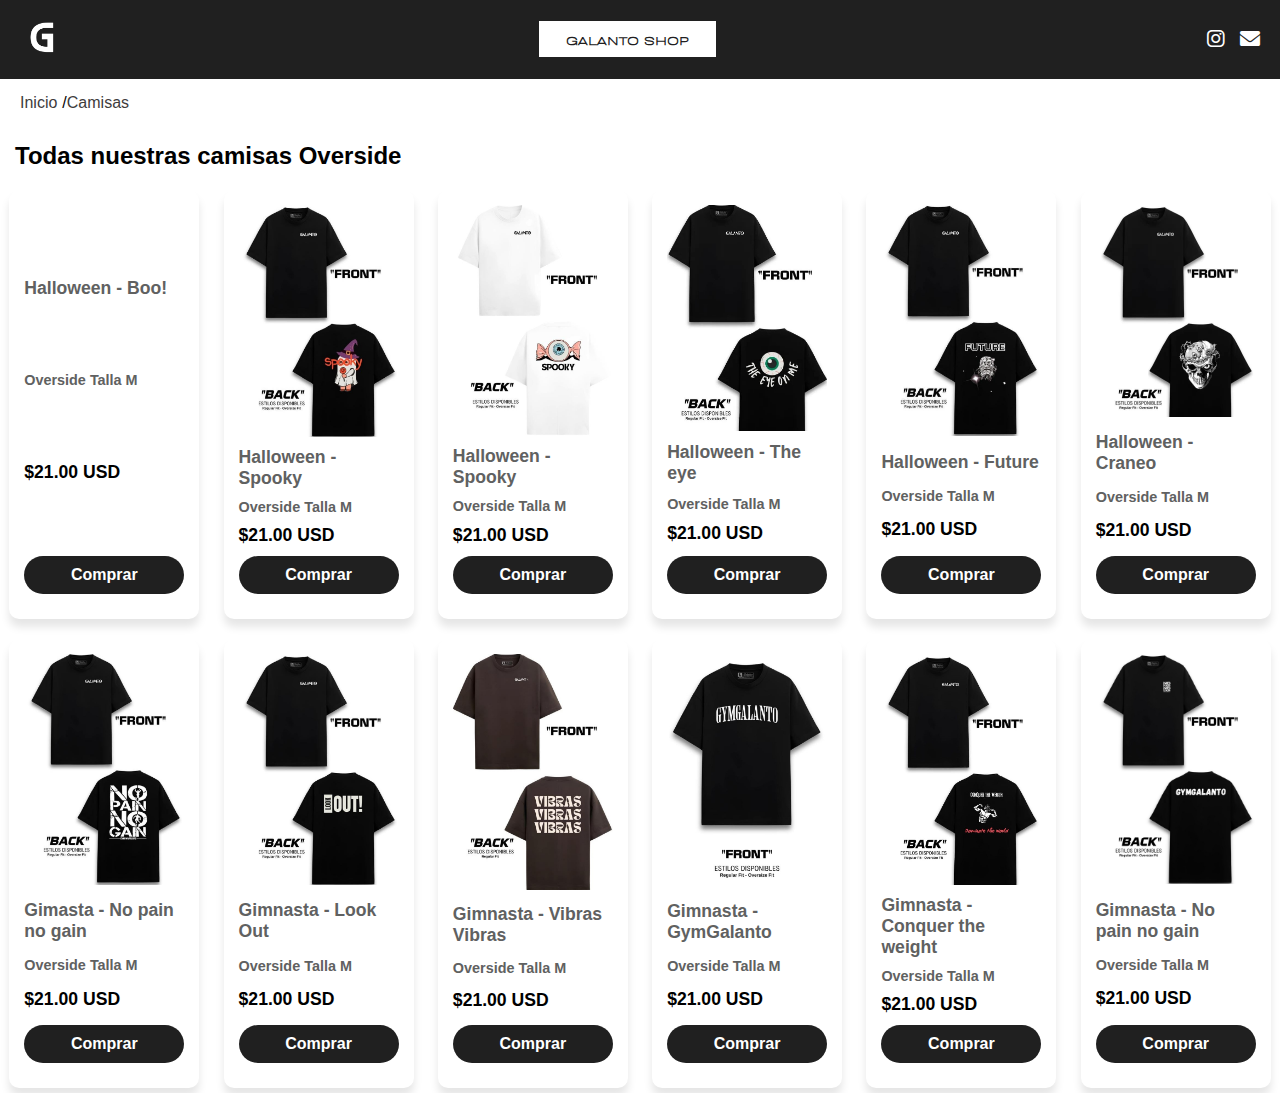
==== Html/Camisas.html @ 6b149786 "Add files via upload" ====
<!DOCTYPE html>
<html lang="es">
<head>
    <meta charset="UTF-8">
    <meta name="viewport" content="width=device-width, initial-scale=1.0">
    <title>Camisas-Galanto</title>
    <head>
    <title>Título de la Página</title>
    <link rel="icon" href="/Images/Imagenes Joyas/Logo Galanto.png" type="image/png">
    <link rel="stylesheet" href="https://cdnjs.cloudflare.com/ajax/libs/font-awesome/6.0.0-beta3/css/all.min.css">
    <link rel="stylesheet" href="/Css/Camisas.css">
    <link href = "fonts/roboto/stylesheet.css" rel = "stylesheet" type = "text/css" />
</head>
<body>
    <header>
        <div class="logo">
            <a href="/index.html"><img src="/Images/Images-inicio/Logo Galanto.png" alt="Logo" height="30px"></a>
        </div>
        <div class="navbar">
            <ul>
                
                <li><a> GALANTO SHOP </a></li>
            </ul>
        </div>
        <div class="RS">
            
            <a href="https://www.instagram.com/galanto.shop/profilecard/?igsh=MWtlc3ozMmpicTRucg=="target="_blank"><i class="fab fa-instagram"></i></a>
            <a href="mailto:galanto.shopteams@gmail.com"><i class="fas fa-envelope"></i></a>
        </div>
    </header>
    <main>
        <div class="breadcrumb">
            <a href="/index.html">Inicio</a> /
            <a href="#"> Camisas</a> 
            
          </div>
          
        <div class="TituloPrincipal">
            <h2>Todas nuestras camisas Overside</h2>
        </div>
        <div class="ProductoTarjeta">
            <div class="Tarjeta1">
                <img src="/Images/Imagenes Camisa/Diseño BOO.jpg" alt="" >
                <h3>Halloween - Boo!</h3>
                <p>Overside Talla M</p>
                <span>$21.00 USD</span>
                <div class="btn1" onclick="sendToWhatsApp('Halloween - Boo! ' ,'$21.00')">
                    <p>Comprar</p>
                </div>
            </div>
            <div class="Tarjeta1">
                <img src="/Images/Imagenes Camisa/Diseño Spooky.jpg" alt="" >
                <h3>Halloween - Spooky</h3>
                <p>Overside Talla M</p>
                <span>$21.00 USD</span>
                <div class="btn1" onclick="sendToWhatsApp('Halloween - Spoky ' ,'$21.00')">
                    <p>Comprar</p>
                </div>
            </div>
            <div class="Tarjeta1">
                <img src="/Images/Imagenes Camisa/Camisa de Spooky.jpg" alt="" >
                <h3>Halloween - Spooky</h3>
                <p>Overside Talla M</p>
                <span>$21.00 USD</span>
                <div class="btn1" onclick="sendToWhatsApp('Halloween - Spooky 2 ' ,'$21.00')">
                    <p>Comprar</p>
                </div>
            </div>
            <div class="Tarjeta1">
                <img src="/Images/Imagenes Camisa/Camisa the Eye on Me.jpg" alt="" >
                <h3>Halloween - The eye</h3>
                <p>Overside Talla M</p>
                <span>$21.00 USD</span>
                <div class="btn1" onclick="sendToWhatsApp('Halloween - The Eye on Me ' ,'$21.00')">
                    <p>Comprar</p>
                </div>
            </div>
            <div class="Tarjeta1">
                <img src="/Images/Imagenes Camisa/Camisa Future.jpg" alt="" height="200px">
                <h3>Halloween - Future</h3>
                <p>Overside Talla M</p>
                <span>$21.00 USD</span>
                <div class="btn1" onclick="sendToWhatsApp('Halloween - Future ' ,'$21.00')">
                    <p>Comprar</p>
                </div>
                
            </div>
            <div class="Tarjeta1">
                <img src="/Images/Imagenes Camisa/Camisa Craneo.jpg" alt="" height="200px">
                <h3>Halloween - Craneo</h3>
                <p>Overside Talla M</p>
                <span>$21.00 USD</span>
                <div class="btn1" onclick="sendToWhatsApp('Halloween - Craneo ' ,'$21.00')">
                    <p>Comprar</p>
                </div>
                
            </div>
            <div class="Tarjeta1">
                <img src="/Images/Imagenes Camisa/Camisa No Pain no Gain.jpg" alt="" height="200px">
                <h3>Gimasta - No pain no gain</h3>
                <p>Overside Talla M</p>
                <span>$21.00 USD</span>
                <div class="btn1" onclick="sendToWhatsApp('Gimnasta - No pain no gain ' ,'$21.00')">
                    <p>Comprar</p>
                </div>
                
            </div>
            <div class="Tarjeta1">
                <img src="/Images/Imagenes Camisa/Camisa Lok Out.jpg" alt="" height="200px">
                <h3>Gimnasta - Look Out</h3>
                <p>Overside Talla M</p>
                <span>$21.00 USD</span>
                <div class="btn1" onclick="sendToWhatsApp('Gimnasta - Look out ' ,'$21.00')">
                    <p>Comprar</p>
                </div>
                
            </div>
            <div class="Tarjeta1">
                <img src="/Images/Imagenes Camisa/Camisa Vibras.jpg" alt="" height="200px">
                <h3>Gimnasta - Vibras Vibras</h3>
                <p>Overside Talla M</p>
                <span>$21.00 USD</span>
                <div class="btn1" onclick="sendToWhatsApp('Gimnasta - Vibras ' ,'$21.00')">
                    <p>Comprar</p>
                </div>
                
            </div>
            <div class="Tarjeta1">
                <img src="/Images/Imagenes Camisa/Diseño GymGalanto.jpg" alt="" height="200px">
                <h3>Gimnasta - GymGalanto</h3>
                <p>Overside Talla M</p>
                <span>$21.00 USD</span>
                <div class="btn1" onclick="sendToWhatsApp('Gimnasta - GymGalanto ' ,'$21.00')">
                    <p>Comprar</p>
                </div>
                
            </div>
            <div class="Tarjeta1">
                <img src="/Images/Imagenes Camisa/Camisa Conquer the weight.jpg" alt="" height="200px">
                <h3>Gimnasta - Conquer the weight</h3>
                <p>Overside Talla M</p>
                <span>$21.00 USD</span>
                <div class="btn1" onclick="sendToWhatsApp('Gimnasta - Conquer the weight 1 ' ,'$21.00')">
                    <p>Comprar</p>
                </div>
                
            </div>
            <div class="Tarjeta1">
                <img src="/Images/Imagenes Camisa/Gim Galanto.jpg" alt="" height="200px">
                <h3>Gimnasta - No pain no gain</h3>
                <p>Overside Talla M</p>
                <span>$21.00 USD</span>
                <div class="btn1" onclick="sendToWhatsApp('Gimnasta No pain no gain ' ,'$21.00')">
                    <p>Comprar</p>
                </div>
                
            </div>
            
        </div>
    </main>
    <script src="/js/Comprar.js"></script>

    </body>
    </html>
---- Css/Camisas.css ----
@font-face{
    font-family: 'Blanka';
    src: url('/Fonts/Blanka.otf') format('opentype');
    font-weight: normal;
    font-style: normal;
}
@font-face{
    font-family: 'Beautifully Delicious Sans';
    src: url('/Fonts/BDSans-Regular.otf') format('opentype');
    font-weight: normal;
    font-style: normal;
}
* {
    padding: 0;
    margin: 0;
    box-sizing: border-box;
}
body {
    font-family: Arial, sans-serif;
}

header {
    background-color: #202020;
    display: flex;
    justify-content: space-between;
    align-items: center;
    padding: 20px 20px;
}

.logo img {
    height: 35px;
}

.navbar ul {
    display: flex;
    list-style: none;
}

.navbar ul li {
    margin-right: 20px;
}

.navbar a {
    font-size: 13px;
    font-family: 'Beautifully Delicious Sans', sans-serif;
    padding: 10px 14px;
    font-weight: bold;
    background-color: white;
    color: #202020;
    text-decoration: none;
   
    transition: background-color 0.3s;
}

.navbar a:hover {
    background-color: #ccc;
}

.RS {
    display: flex;
    gap: 15px;
}

.RS a {
    color: white;
    font-size: 20px;
    transition: color 0.3s;
}

.RS a:hover {
    color: #ccc;
}

/* Tarjetas */
.ProductoTarjeta {
    display: flex;
    flex-wrap: wrap; 
    justify-content: space-evenly;
    gap: 20px;
    padding: 5px;
}

.Tarjeta1 {
    background-color: #ffffff;
    border-radius: 10px;
    text-align: left;
    padding: 15px;
    transition: transform 0.3s ease, box-shadow 0.3s ease;
    box-shadow: 0 8px 9px rgba(0, 0, 0, 0.1);
    
    width: calc(100% / 2 - 20px); /* Ancho flexible para tablets y pantallas medianas */
    max-width: 190px;
    height: auto;
    display: flex;
    flex-direction: column;
    justify-content: space-between;
    overflow: hidden;
}

.Tarjeta1 img {
    width: 100%;
    height: auto;
    object-fit: cover;
}

.Tarjeta1 h3 {
    color: #606161;
    margin-top: 10px;
    font-size: 1.1rem;
}

.Tarjeta1 p {
    color: #606161;
    font-weight: bold;
    margin: 10px 0;
    font-size: 0.9rem;
}

.Tarjeta1 span {
    font-weight: bold;
    font-size: 1.1rem;
}

/* Botones */

.btn1 p {
    text-align: center;
    font-size: 1rem;
    background-color: #202020;
    color: white;
    cursor: pointer;
    font-weight: bold;
    padding: 10px;
    text-decoration: none;
    border-radius: 30px;
    transition: background-color 0.3s;
}

.btn1 p:hover {
    background-color: #454242;
}

/* Estilos para el breadcrumb */
.breadcrumb {
    font-size: 1rem;
    padding: 15px 20px;
    display: flex;
    align-items: center;
}

.breadcrumb a {
    color: #3e3c3c;
    text-decoration: none;
    margin-right: 5px;
}

.breadcrumb a:hover {
    text-decoration: underline;
}

.breadcrumb span {
    color: #6c757d;
    margin-left: 5px;
}

.TituloPrincipal {
    margin: 15px;
}

/* Media queries para responsividad */
@media (max-width: 767px) {
    .navbar ul {
        flex-direction: column;
        align-items: center;
        margin-top: 10px;
        margin-bottom: 10px;
    }

    .navbar ul li {
        margin: 10px 0;
        
    }

    .hero h2 {
        font-size: 60px; /* Ajusta el tamaño de la tipografía */
    }

    .hero p {
        font-size: 16px;
    }


    .ProductoTarjeta {
        flex-direction: row;
        flex-wrap: wrap;
        justify-content: space-between;
    }

    .Tarjeta1 {
        width: 45%; /* Ancho del 45% para que se agrupen 2 tarjetas por fila */
    }

    
}
@media (min-width: 768px) and (max-width: 1024px) {
    .navbar ul {
        flex-direction: row;
        justify-content: center;
    }

    .navbar ul li {
        margin-right: 15px;
    }
}
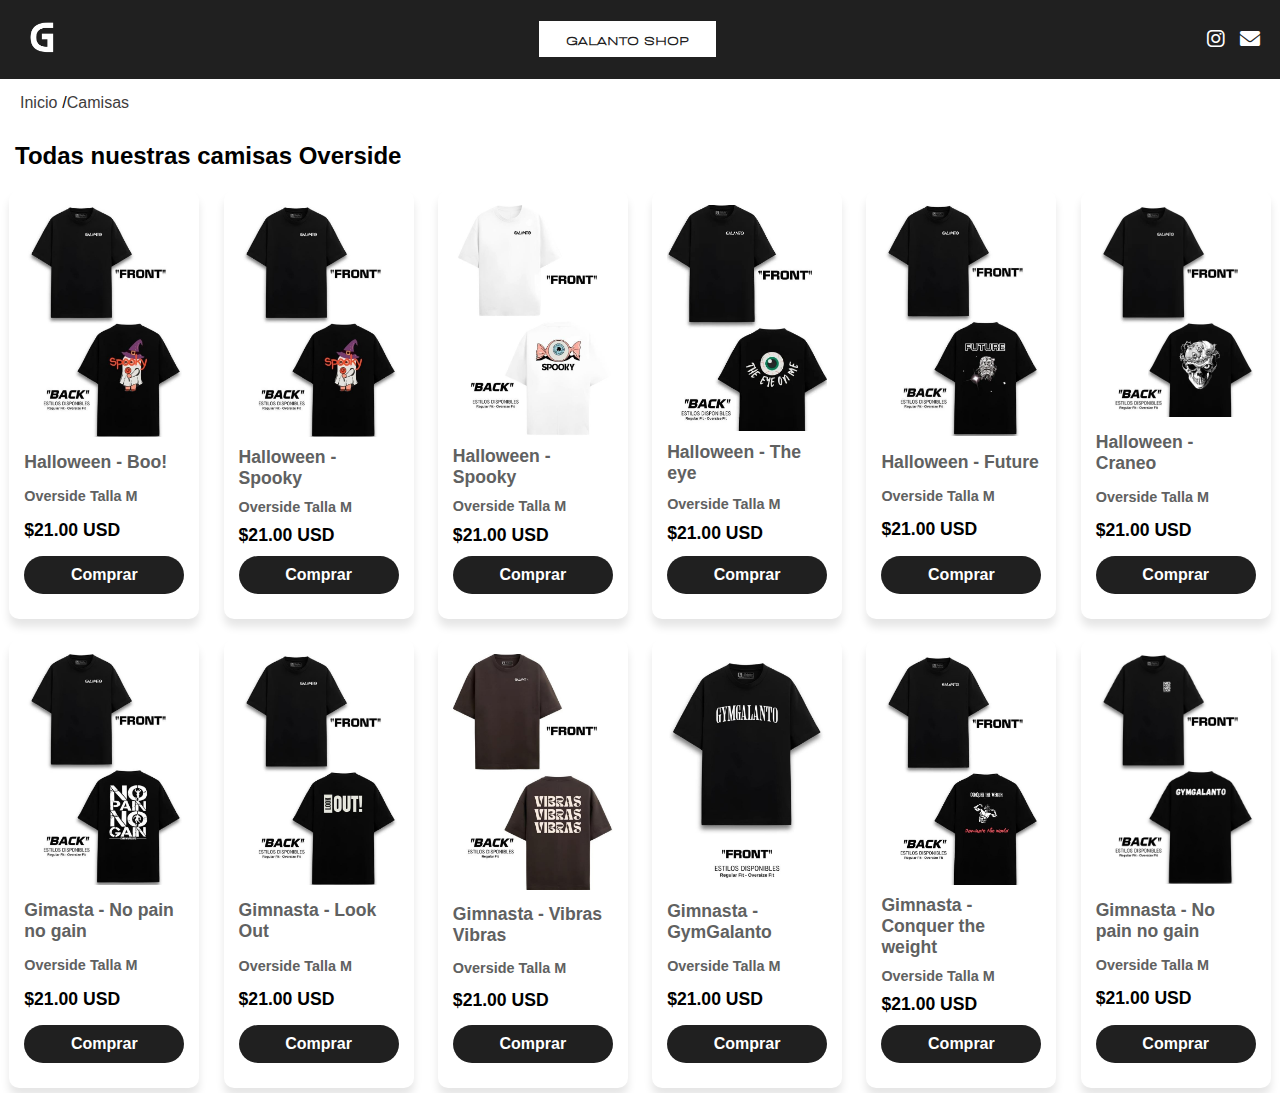
==== commit f48b85fc: "Update Camisas.html" ====
--- a/Html/Camisas.html
+++ b/Html/Camisas.html
@@ -40,7 +40,7 @@
         </div>
         <div class="ProductoTarjeta">
             <div class="Tarjeta1">
-                <img src="/Images/Imagenes Camisa/Diseño BOO.jpg" alt="" >
+                <img src="/Images/Imagenes Camisa/Diseño Spooky.jpg" alt="" >
                 <h3>Halloween - Boo!</h3>
                 <p>Overside Talla M</p>
                 <span>$21.00 USD</span>
@@ -161,4 +161,4 @@
     <script src="/js/Comprar.js"></script>
 
     </body>
-    </html>+    </html>
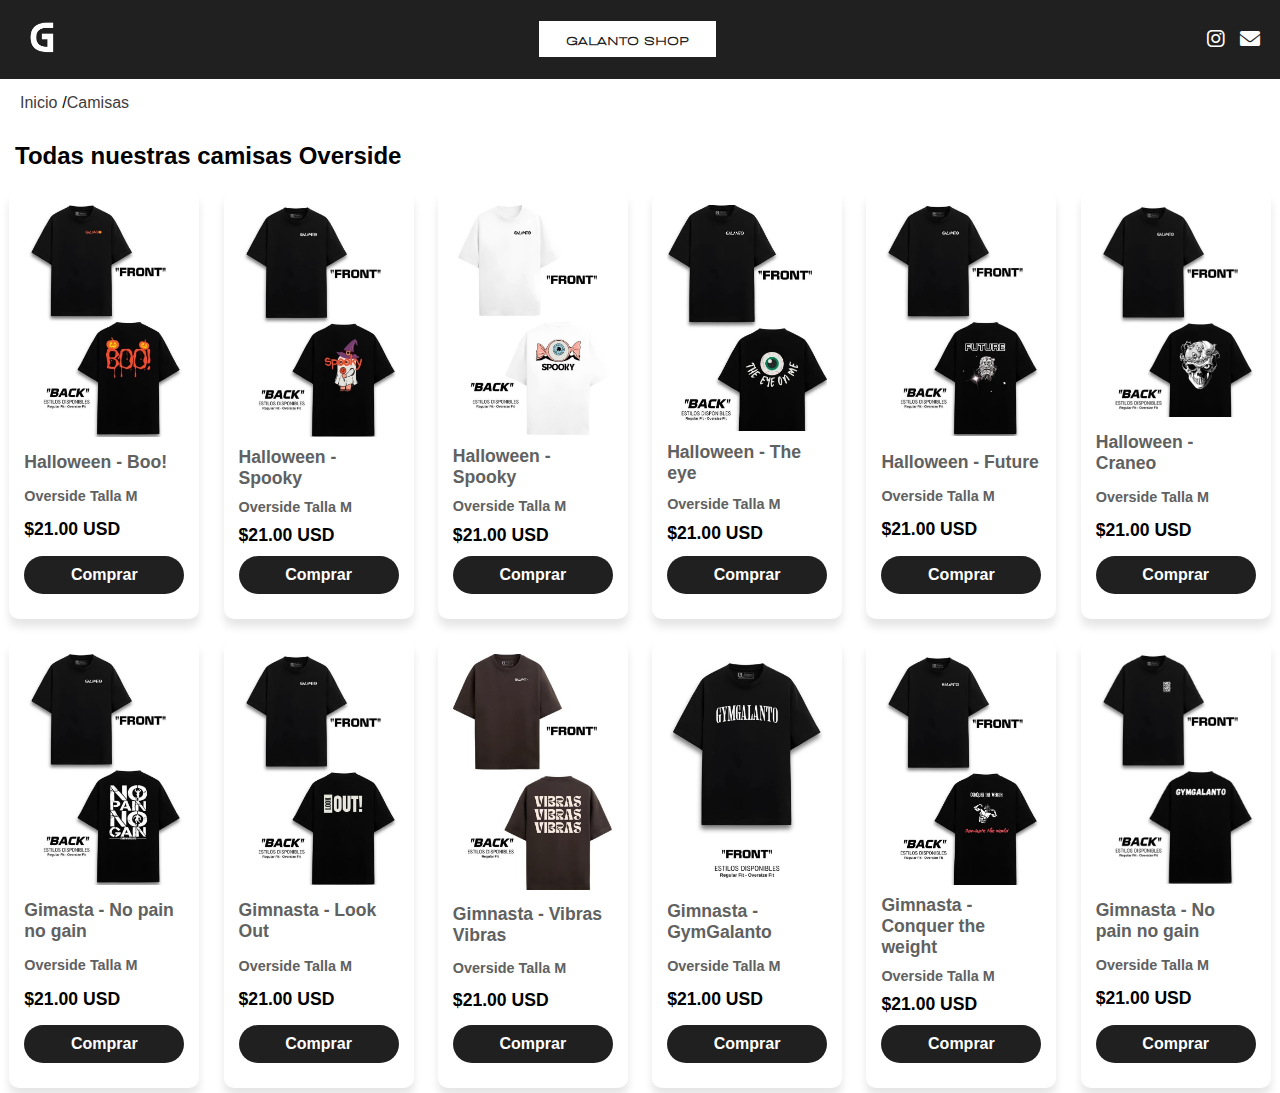
==== commit b53fdceb: "Update Camisas.html" ====
--- a/Html/Camisas.html
+++ b/Html/Camisas.html
@@ -40,7 +40,7 @@
         </div>
         <div class="ProductoTarjeta">
             <div class="Tarjeta1">
-                <img src="/Images/Imagenes Camisa/Diseño Spooky.jpg" alt="" >
+                <img src="/Images/Imagenes Camisa/Diseño Boo.jpg" alt="" >
                 <h3>Halloween - Boo!</h3>
                 <p>Overside Talla M</p>
                 <span>$21.00 USD</span>
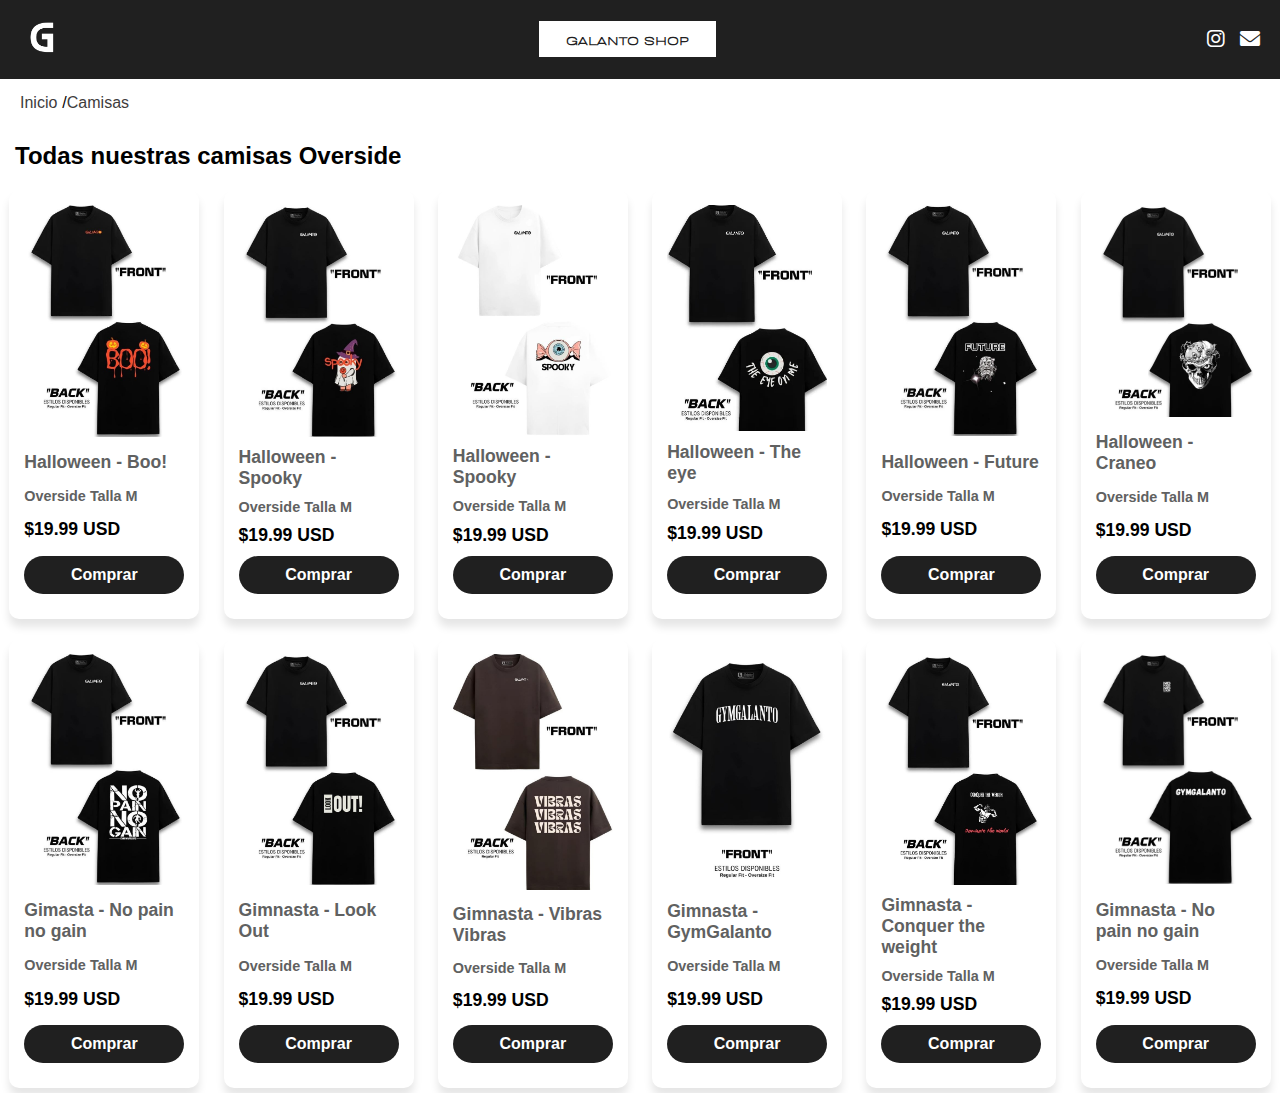
==== commit 66759872: "Update Camisas.html" ====
--- a/Html/Camisas.html
+++ b/Html/Camisas.html
@@ -43,8 +43,8 @@
                 <img src="/Images/Imagenes Camisa/Diseño Boo.jpg" alt="" >
                 <h3>Halloween - Boo!</h3>
                 <p>Overside Talla M</p>
-                <span>$21.00 USD</span>
-                <div class="btn1" onclick="sendToWhatsApp('Halloween - Boo! ' ,'$21.00')">
+                <span>$19.99 USD</span>
+                <div class="btn1" onclick="sendToWhatsApp('Halloween - Boo! ' ,'$19.99')">
                     <p>Comprar</p>
                 </div>
             </div>
@@ -52,8 +52,8 @@
                 <img src="/Images/Imagenes Camisa/Diseño Spooky.jpg" alt="" >
                 <h3>Halloween - Spooky</h3>
                 <p>Overside Talla M</p>
-                <span>$21.00 USD</span>
-                <div class="btn1" onclick="sendToWhatsApp('Halloween - Spoky ' ,'$21.00')">
+                <span>$19.99  USD</span>
+                <div class="btn1" onclick="sendToWhatsApp('Halloween - Spoky ' ,'$19.99')">
                     <p>Comprar</p>
                 </div>
             </div>
@@ -61,8 +61,8 @@
                 <img src="/Images/Imagenes Camisa/Camisa de Spooky.jpg" alt="" >
                 <h3>Halloween - Spooky</h3>
                 <p>Overside Talla M</p>
-                <span>$21.00 USD</span>
-                <div class="btn1" onclick="sendToWhatsApp('Halloween - Spooky 2 ' ,'$21.00')">
+                <span>$19.99 USD</span>
+                <div class="btn1" onclick="sendToWhatsApp('Halloween - Spooky 2 ' ,'$19.99')">
                     <p>Comprar</p>
                 </div>
             </div>
@@ -70,8 +70,8 @@
                 <img src="/Images/Imagenes Camisa/Camisa the Eye on Me.jpg" alt="" >
                 <h3>Halloween - The eye</h3>
                 <p>Overside Talla M</p>
-                <span>$21.00 USD</span>
-                <div class="btn1" onclick="sendToWhatsApp('Halloween - The Eye on Me ' ,'$21.00')">
+                <span>$19.99 USD</span>
+                <div class="btn1" onclick="sendToWhatsApp('Halloween - The Eye on Me ' ,'$19.99')">
                     <p>Comprar</p>
                 </div>
             </div>
@@ -79,8 +79,8 @@
                 <img src="/Images/Imagenes Camisa/Camisa Future.jpg" alt="" height="200px">
                 <h3>Halloween - Future</h3>
                 <p>Overside Talla M</p>
-                <span>$21.00 USD</span>
-                <div class="btn1" onclick="sendToWhatsApp('Halloween - Future ' ,'$21.00')">
+                <span>$19.99 USD</span>
+                <div class="btn1" onclick="sendToWhatsApp('Halloween - Future ' ,'$19.99')">
                     <p>Comprar</p>
                 </div>
                 
@@ -89,8 +89,8 @@
                 <img src="/Images/Imagenes Camisa/Camisa Craneo.jpg" alt="" height="200px">
                 <h3>Halloween - Craneo</h3>
                 <p>Overside Talla M</p>
-                <span>$21.00 USD</span>
-                <div class="btn1" onclick="sendToWhatsApp('Halloween - Craneo ' ,'$21.00')">
+                <span>$19.99 USD</span>
+                <div class="btn1" onclick="sendToWhatsApp('Halloween - Craneo ' ,'$19.99')">
                     <p>Comprar</p>
                 </div>
                 
@@ -99,8 +99,8 @@
                 <img src="/Images/Imagenes Camisa/Camisa No Pain no Gain.jpg" alt="" height="200px">
                 <h3>Gimasta - No pain no gain</h3>
                 <p>Overside Talla M</p>
-                <span>$21.00 USD</span>
-                <div class="btn1" onclick="sendToWhatsApp('Gimnasta - No pain no gain ' ,'$21.00')">
+                <span>$19.99 USD</span>
+                <div class="btn1" onclick="sendToWhatsApp('Gimnasta - No pain no gain ' ,'$19.99')">
                     <p>Comprar</p>
                 </div>
                 
@@ -109,8 +109,8 @@
                 <img src="/Images/Imagenes Camisa/Camisa Lok Out.jpg" alt="" height="200px">
                 <h3>Gimnasta - Look Out</h3>
                 <p>Overside Talla M</p>
-                <span>$21.00 USD</span>
-                <div class="btn1" onclick="sendToWhatsApp('Gimnasta - Look out ' ,'$21.00')">
+                <span>$19.99 USD</span>
+                <div class="btn1" onclick="sendToWhatsApp('Gimnasta - Look out ' ,'$19.99')">
                     <p>Comprar</p>
                 </div>
                 
@@ -119,8 +119,8 @@
                 <img src="/Images/Imagenes Camisa/Camisa Vibras.jpg" alt="" height="200px">
                 <h3>Gimnasta - Vibras Vibras</h3>
                 <p>Overside Talla M</p>
-                <span>$21.00 USD</span>
-                <div class="btn1" onclick="sendToWhatsApp('Gimnasta - Vibras ' ,'$21.00')">
+                <span>$19.99 USD</span>
+                <div class="btn1" onclick="sendToWhatsApp('Gimnasta - Vibras ' ,'$19.99')">
                     <p>Comprar</p>
                 </div>
                 
@@ -129,8 +129,8 @@
                 <img src="/Images/Imagenes Camisa/Diseño GymGalanto.jpg" alt="" height="200px">
                 <h3>Gimnasta - GymGalanto</h3>
                 <p>Overside Talla M</p>
-                <span>$21.00 USD</span>
-                <div class="btn1" onclick="sendToWhatsApp('Gimnasta - GymGalanto ' ,'$21.00')">
+                <span>$19.99 USD</span>
+                <div class="btn1" onclick="sendToWhatsApp('Gimnasta - GymGalanto ' ,'$19.99')">
                     <p>Comprar</p>
                 </div>
                 
@@ -139,8 +139,8 @@
                 <img src="/Images/Imagenes Camisa/Camisa Conquer the weight.jpg" alt="" height="200px">
                 <h3>Gimnasta - Conquer the weight</h3>
                 <p>Overside Talla M</p>
-                <span>$21.00 USD</span>
-                <div class="btn1" onclick="sendToWhatsApp('Gimnasta - Conquer the weight 1 ' ,'$21.00')">
+                <span>$19.99 USD</span>
+                <div class="btn1" onclick="sendToWhatsApp('Gimnasta - Conquer the weight 1 ' ,'$19.99')">
                     <p>Comprar</p>
                 </div>
                 
@@ -149,8 +149,8 @@
                 <img src="/Images/Imagenes Camisa/Gim Galanto.jpg" alt="" height="200px">
                 <h3>Gimnasta - No pain no gain</h3>
                 <p>Overside Talla M</p>
-                <span>$21.00 USD</span>
-                <div class="btn1" onclick="sendToWhatsApp('Gimnasta No pain no gain ' ,'$21.00')">
+                <span>$19.99 USD</span>
+                <div class="btn1" onclick="sendToWhatsApp('Gimnasta No pain no gain ' ,'$19.99')">
                     <p>Comprar</p>
                 </div>
                 
